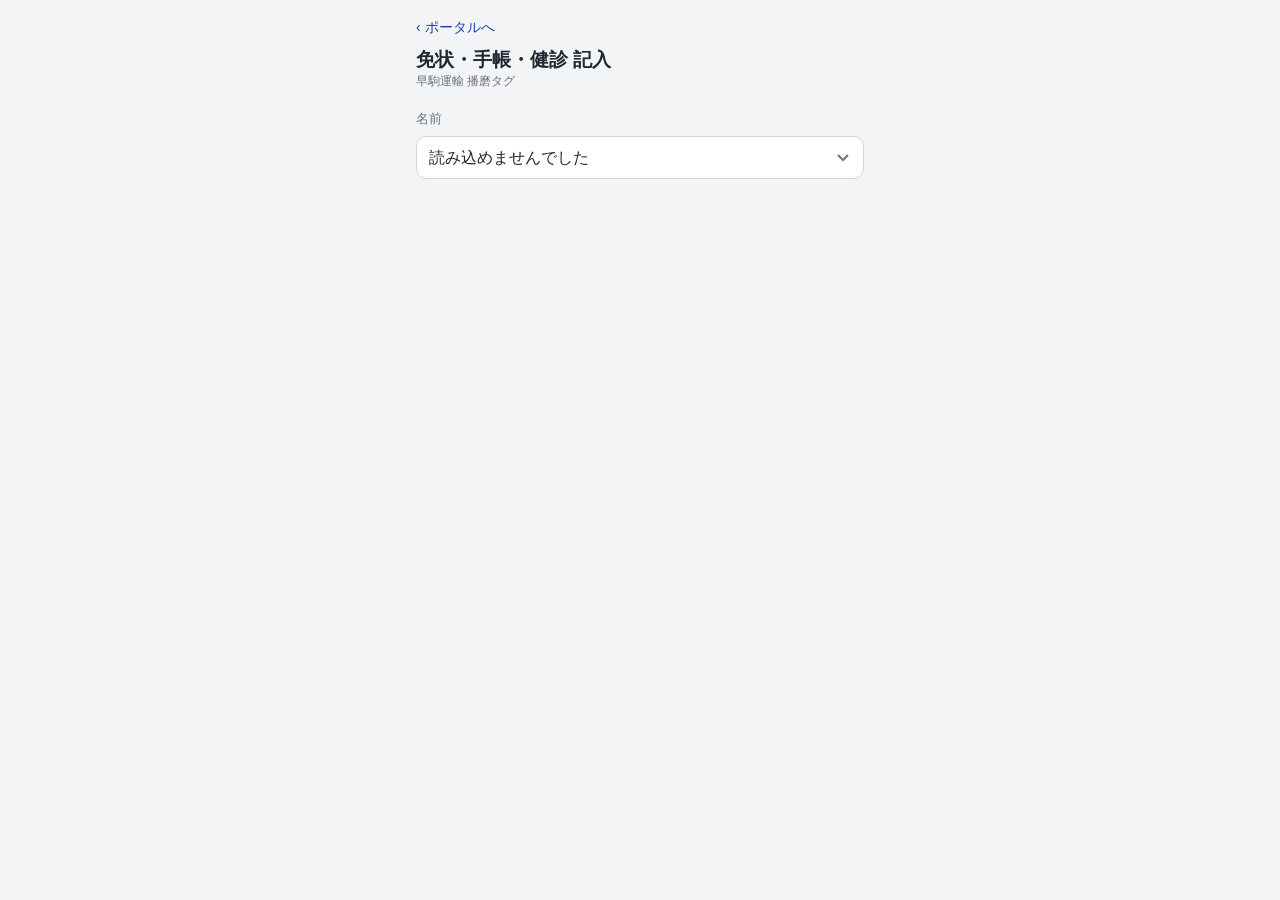
==== cert.html @ 057e6340 "Add files via upload" ====
<!DOCTYPE html>
<html lang="ja">
<head>
<meta charset="UTF-8">
<meta name="viewport" content="width=device-width, initial-scale=1">
<title>免状・手帳・健診 記入</title>
<link rel="icon" href="icon-192.png">
<link rel="apple-touch-icon" href="apple-touch-icon.png">
<link rel="stylesheet" href="style.css">
</head>
<body>
<div class="wrap">
  <a class="back" href="./">‹ ポータルへ</a>
  <div class="title">免状・手帳・健診 記入</div>
  <div class="subtitle">早駒運輸 播磨タグ</div>

  <div class="label">名前</div>
  <select id="name"><option value="">読み込み中…</option></select>

  <div id="main" style="display:none;">
    <div class="label">次回期限</div>
    <div id="certs"></div>

    <div class="label">更新したら記入</div>
    <div class="box">
      <label class="field"><span>種類</span>
        <select id="type">
          <option value="">選んでください</option>
          <option>海技免状</option><option>船員手帳</option><option>健康診断</option>
        </select></label>
      <label class="field"><span>受けた日／取得日</span><input type="date" id="taken"></label>
      <label class="field"><span>次回期限</span><input type="date" id="next"></label>
      <label class="field"><span>備考（なくてもOK）</span><input type="text" id="memo" maxlength="200"></label>
      <button class="btn" id="sendBtn" onclick="sendRecord()">送信</button>
      <div class="msg" id="recMsg"></div>
    </div>

    <div class="label">通知メールの宛先</div>
    <div class="box">
      <div id="curMail" style="font-size:14px;margin-bottom:8px;"></div>
      <div style="display:flex;gap:8px;">
        <input type="email" id="mail" placeholder="例）yamada@example.com" autocomplete="email">
        <button class="btn sub" id="mailBtn" onclick="saveMail()">登録</button>
      </div>
      <div class="msg" id="mailMsg"></div>
    </div>
  </div>
</div>

<script src="config.js"></script>
<script>
  var sel = document.getElementById('name');

  apiGet({ action: 'names' }).then(function (res) {
    sel.innerHTML = '<option value="">名前を選んでください</option>' +
      res.names.map(function (n) { return '<option>' + esc(n) + '</option>'; }).join('');
    try { var last = localStorage.getItem('certName'); if (last && res.names.indexOf(last) >= 0) { sel.value = last; loadMine(); } } catch (e) {}
  }).catch(function (err) {
    sel.innerHTML = '<option value="">読み込めませんでした</option>';
  });

  sel.onchange = function () {
    try { localStorage.setItem('certName', sel.value); } catch (e) {}
    loadMine();
  };

  function loadMine() {
    var name = sel.value;
    if (!name) { document.getElementById('main').style.display = 'none'; return; }
    document.getElementById('main').style.display = 'block';
    document.getElementById('certs').innerHTML = '<div class="note">読み込み中…</div>';
    apiGet({ action: 'mine', name: name }).then(function (res) {
      var m = res.mine;
      document.getElementById('certs').innerHTML = m.certs.map(function (c) {
        if (!c.next) return '<div class="cert none"><span class="n">' + esc(c.type) + '</span><span class="v"><small>まだ記入されていません</small></span></div>';
        var d = daysLeft(c.next);
        var sub = d < 0 ? '期限切れ　早めに更新を' : 'あと' + d + '日' + (c.alert ? '　早めに更新を' : '');
        var cls = (c.alert || d < 0) ? 'cert alert' : 'cert';
        return '<div class="' + cls + '"><span class="n">' + esc(c.type) + '</span><span class="v"><b>' + slashDate(c.next) + '</b><small>' + sub + '</small></span></div>';
      }).join('');
      document.getElementById('curMail').innerHTML = m.email
        ? '今の宛先：<b>' + esc(m.email) + '</b>（変えるときは下に入れて「登録」）'
        : '<span style="color:#b91c1c;font-weight:700;">まだ登録されていません。</span>登録すると期限が近づいたときにメールが届きます。';
    }).catch(function (err) {
      document.getElementById('certs').innerHTML = '<div class="note">読み込めませんでした（' + esc(err.message) + '）</div>';
    });
  }

  function showMsg(id, ok, text) {
    var el = document.getElementById(id);
    el.className = 'msg ' + (ok ? 'ok' : 'ng');
    el.textContent = text;
  }

  function sendRecord() {
    var body = {
      action: 'record', name: sel.value,
      type: document.getElementById('type').value,
      taken: document.getElementById('taken').value,
      next: document.getElementById('next').value,
      note: document.getElementById('memo').value
    };
    if (!body.type) return showMsg('recMsg', false, '種類を選んでください');
    if (!body.next) return showMsg('recMsg', false, '次回期限を入れてください');
    var btn = document.getElementById('sendBtn');
    btn.disabled = true; btn.textContent = '送信中…';
    apiPost(body).then(function () {
      showMsg('recMsg', true, '✓ 送信しました');
      ['type', 'taken', 'next', 'memo'].forEach(function (id) { document.getElementById(id).value = ''; });
      loadMine();
    }).catch(function (err) {
      showMsg('recMsg', false, '送信できませんでした：' + err.message);
    }).then(function () { btn.disabled = false; btn.textContent = '送信'; });
  }

  function saveMail() {
    var email = document.getElementById('mail').value.trim();
    if (!email) return showMsg('mailMsg', false, 'メールアドレスを入れてください');
    var btn = document.getElementById('mailBtn');
    btn.disabled = true;
    apiPost({ action: 'email', name: sel.value, email: email }).then(function () {
      showMsg('mailMsg', true, '✓ 登録しました');
      document.getElementById('mail').value = '';
      loadMine();
    }).catch(function (err) {
      showMsg('mailMsg', false, '登録できませんでした：' + err.message);
    }).then(function () { btn.disabled = false; });
  }
</script>
</body>
</html>
---- style.css ----
* { box-sizing: border-box; margin: 0; padding: 0; }
body {
  font-family: 'Hiragino Kaku Gothic ProN', 'Noto Sans JP', sans-serif;
  background: #f3f4f6; color: #1f2933; -webkit-text-size-adjust: 100%;
}
.wrap { max-width: 480px; margin: 0 auto; padding: 18px 16px 40px; }
.head { display: flex; align-items: center; gap: 10px; margin-bottom: 6px; }
.logo { width: 40px; height: 40px; border-radius: 10px; background: #dbeafe; color: #1e40af;
        display: flex; align-items: center; justify-content: center; flex: 0 0 40px; }
.title { font-size: 19px; font-weight: 700; }
.subtitle { font-size: 12px; color: #6b7280; }
.back { display: inline-block; font-size: 14px; color: #1e40af; text-decoration: none; margin-bottom: 10px; }
.label { font-size: 13px; color: #6b7280; margin: 20px 0 8px; }
.card { display: flex; align-items: center; gap: 12px; padding: 14px; background: #fff;
        border: 1px solid #e5e7eb; border-radius: 14px; text-decoration: none; color: inherit;
        margin-bottom: 10px; -webkit-tap-highlight-color: transparent; }
.card:active { background: #f9fafb; }
.ic { width: 46px; height: 46px; border-radius: 12px; display: flex; align-items: center;
      justify-content: center; flex: 0 0 46px; }
.ic svg { width: 26px; height: 26px; }
.card .t { font-size: 16px; font-weight: 700; }
.card .d { font-size: 12px; color: #6b7280; margin-top: 2px; }
.card .chev { margin-left: auto; color: #9ca3af; font-size: 20px; }
.c-green { background: #e1f5ee; color: #085041; }
.c-purple { background: #eeedfe; color: #3c3489; }
.c-amber { background: #faeeda; color: #633806; }
.c-blue { background: #e6f1fb; color: #0c447c; }
.c-gray { background: #f1efe8; color: #444441; }
.box { background: #fff; border: 1px solid #e5e7eb; border-radius: 14px; padding: 14px; }
select, input[type=date], input[type=email], input[type=text] {
  width: 100%; padding: 12px; font-size: 16px; font-family: inherit; border: 1.5px solid #d1d5db;
  border-radius: 10px; background: #fff; color: #1f2933; -webkit-appearance: none; appearance: none;
}
.field { display: block; margin-bottom: 12px; }
.field span { display: block; font-size: 13px; color: #4b5563; margin-bottom: 4px; }
.btn { width: 100%; padding: 14px; font-size: 16px; font-weight: 700; font-family: inherit; border: none;
       border-radius: 10px; background: #0c447c; color: #fff; }
.btn:disabled { opacity: .5; }
.btn.sub { width: auto; flex: 0 0 auto; white-space: nowrap; padding: 12px 16px; background: #fff; color: #0c447c; border: 1.5px solid #0c447c; }
.msg { margin-top: 10px; padding: 10px; border-radius: 10px; font-size: 14px; font-weight: 700; text-align: center; display: none; }
.msg.ok { display: block; background: #dcfce7; color: #166534; }
.msg.ng { display: block; background: #fef2f2; color: #b91c1c; }
.note { font-size: 13px; color: #6b7280; text-align: center; padding: 20px 0; }
.cert { display: flex; justify-content: space-between; align-items: center; padding: 13px 14px; background: #fff;
        border: 1px solid #e5e7eb; border-radius: 12px; margin-bottom: 8px; }
.cert .n { font-size: 16px; }
.cert .v { text-align: right; }
.cert .v b { font-size: 16px; }
.cert .v small { display: block; font-size: 12px; color: #6b7280; }
.cert.alert { background: #fdecec; border-color: #f2a7a7; color: #a32d2d; }
.cert.alert .v small { color: #a32d2d; }
.cert.none { color: #9ca3af; }
select { background-image: url("data:image/svg+xml,%3Csvg xmlns='http://www.w3.org/2000/svg' width='12' height='8'%3E%3Cpath d='M1 1l5 5 5-5' fill='none' stroke='%236b7280' stroke-width='2'/%3E%3C/svg%3E");
         background-repeat: no-repeat; background-position: right 14px center; padding-right: 36px; }
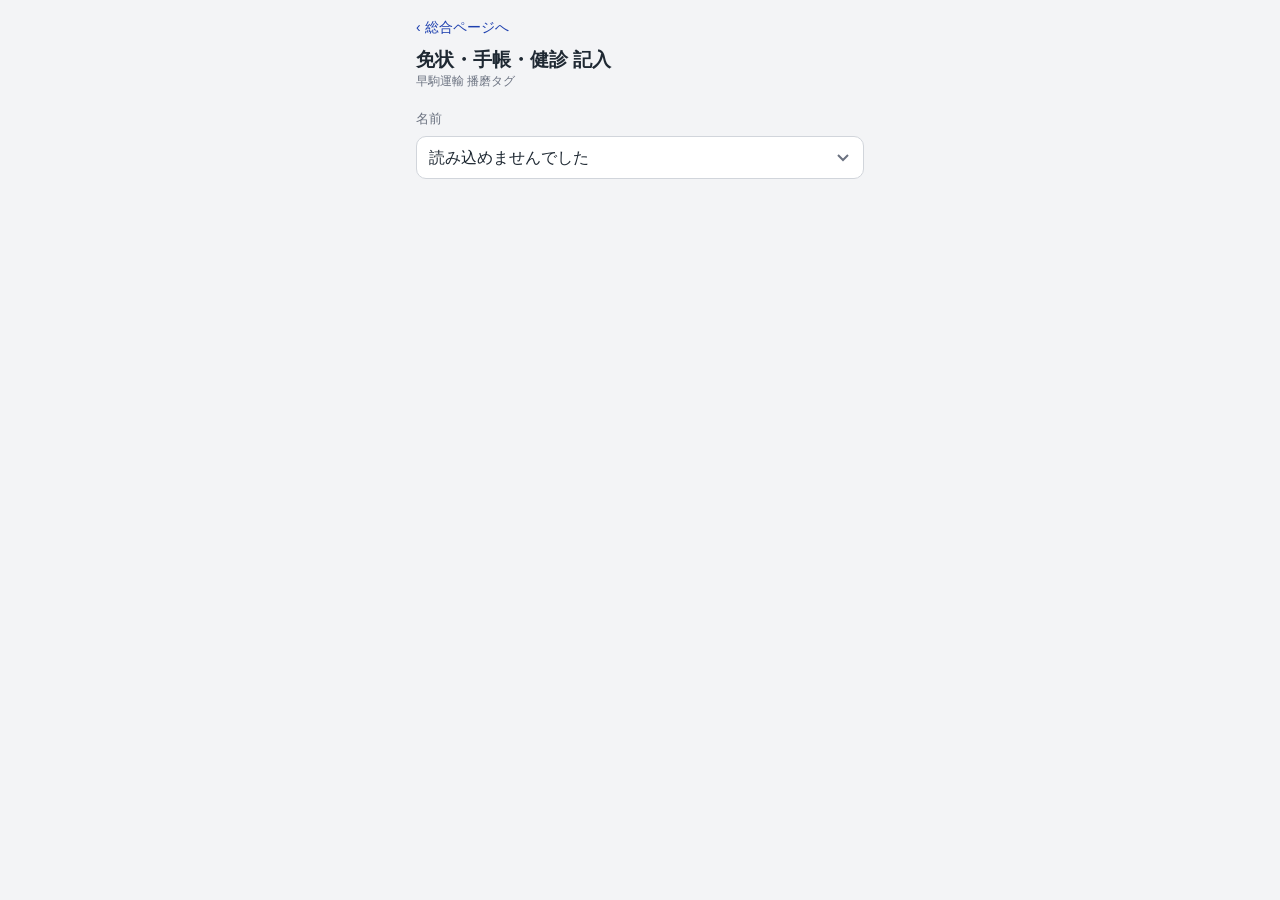
==== commit fc04decd: "Add files via upload" ====
--- a/cert.html
+++ b/cert.html
@@ -7,10 +7,17 @@
 <link rel="icon" href="icon-192.png">
 <link rel="apple-touch-icon" href="apple-touch-icon.png">
 <link rel="stylesheet" href="style.css">
+<style>
+  .tp { border: 1.5px solid #e5e7eb; border-radius: 12px; padding: 4px 12px; margin-bottom: 10px; }
+  .tp.on { border-color: #0c447c; background: #f5f9fd; }
+  .chk { display: flex; align-items: center; gap: 10px; padding: 10px 0; font-size: 16px; font-weight: 700; }
+  .chk input { width: 22px; height: 22px; }
+  .dates { padding-bottom: 4px; }
+</style>
 </head>
 <body>
 <div class="wrap">
-  <a class="back" href="./">‹ ポータルへ</a>
+  <a class="back" href="./">‹ 総合ページへ</a>
   <div class="title">免状・手帳・健診 記入</div>
   <div class="subtitle">早駒運輸 播磨タグ</div>
 
@@ -21,15 +28,9 @@
     <div class="label">次回期限</div>
     <div id="certs"></div>
 
-    <div class="label">更新したら記入</div>
+    <div class="label">更新したら記入（いくつでも選べます）</div>
     <div class="box">
-      <label class="field"><span>種類</span>
-        <select id="type">
-          <option value="">選んでください</option>
-          <option>海技免状</option><option>船員手帳</option><option>健康診断</option>
-        </select></label>
-      <label class="field"><span>受けた日／取得日</span><input type="date" id="taken"></label>
-      <label class="field"><span>次回期限</span><input type="date" id="next"></label>
+      <div id="types"></div>
       <label class="field"><span>備考（なくてもOK）</span><input type="text" id="memo" maxlength="200"></label>
       <button class="btn" id="sendBtn" onclick="sendRecord()">送信</button>
       <div class="msg" id="recMsg"></div>
@@ -92,24 +93,58 @@
     el.textContent = text;
   }
 
+  // ---- 種類のチェックと日付欄 ----
+  var TYPES = ['海技免状', '船員手帳', '健康診断'];
+  document.getElementById('types').innerHTML = TYPES.map(function (t, i) {
+    return '<div class="tp" id="tp' + i + '">' +
+      '<label class="chk"><input type="checkbox" id="ck' + i + '" onchange="toggleType(' + i + ')"><span>' + t + '</span></label>' +
+      '<div class="dates" id="dt' + i + '" style="display:none;">' +
+        '<label class="field"><span>受けた日／取得日</span><input type="date" id="tk' + i + '"></label>' +
+        '<label class="field"><span>次回期限</span><input type="date" id="nx' + i + '"></label>' +
+      '</div></div>';
+  }).join('');
+
+  function toggleType(i) {
+    var on = document.getElementById('ck' + i).checked;
+    document.getElementById('dt' + i).style.display = on ? 'block' : 'none';
+    document.getElementById('tp' + i).classList.toggle('on', on);
+  }
+
   function sendRecord() {
-    var body = {
-      action: 'record', name: sel.value,
-      type: document.getElementById('type').value,
-      taken: document.getElementById('taken').value,
-      next: document.getElementById('next').value,
-      note: document.getElementById('memo').value
-    };
-    if (!body.type) return showMsg('recMsg', false, '種類を選んでください');
-    if (!body.next) return showMsg('recMsg', false, '次回期限を入れてください');
+    var items = [];
+    for (var i = 0; i < TYPES.length; i++) {
+      if (!document.getElementById('ck' + i).checked) continue;
+      var taken = document.getElementById('tk' + i).value;
+      var next = document.getElementById('nx' + i).value;
+      if (!next) return showMsg('recMsg', false, TYPES[i] + 'の次回期限を入れてください');
+      if (taken && taken > next) return showMsg('recMsg', false, TYPES[i] + '：受けた日が次回期限より後になっています');
+      items.push({ type: TYPES[i], taken: taken, next: next });
+    }
+    if (!items.length) return showMsg('recMsg', false, '更新した種類にチェックを入れてください');
+    var note = document.getElementById('memo').value;
     var btn = document.getElementById('sendBtn');
     btn.disabled = true; btn.textContent = '送信中…';
-    apiPost(body).then(function () {
-      showMsg('recMsg', true, '✓ 送信しました');
-      ['type', 'taken', 'next', 'memo'].forEach(function (id) { document.getElementById(id).value = ''; });
+    var done = [];
+    // 1件ずつ順番に送る
+    items.reduce(function (p, it) {
+      return p.then(function () {
+        return apiPost({ action: 'record', name: sel.value, type: it.type, taken: it.taken, next: it.next, note: note })
+          .then(function () { done.push(it.type); });
+      });
+    }, Promise.resolve()).then(function () {
+      showMsg('recMsg', true, '✓ 送信しました（' + done.join('・') + '）');
+      for (var i = 0; i < TYPES.length; i++) {
+        document.getElementById('ck' + i).checked = false;
+        document.getElementById('tk' + i).value = '';
+        document.getElementById('nx' + i).value = '';
+        toggleType(i);
+      }
+      document.getElementById('memo').value = '';
       loadMine();
     }).catch(function (err) {
-      showMsg('recMsg', false, '送信できませんでした：' + err.message);
+      var head = done.length ? done.join('・') + 'は送信済み。' : '';
+      showMsg('recMsg', false, head + '送信できませんでした：' + err.message);
+      loadMine();
     }).then(function () { btn.disabled = false; btn.textContent = '送信'; });
   }
 
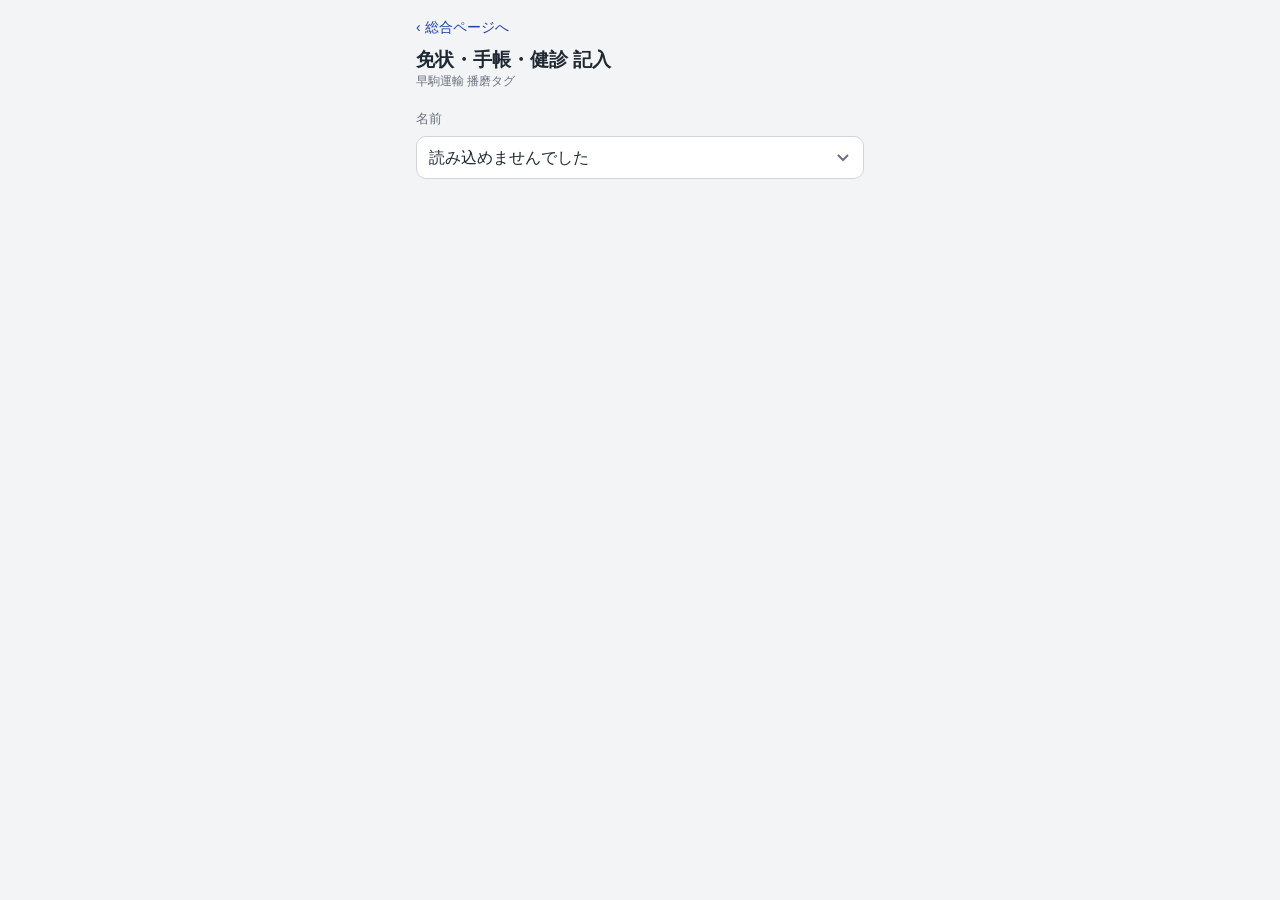
==== commit 5f3a7a55: "Add files via upload" ====
--- a/cert.html
+++ b/cert.html
@@ -13,6 +13,10 @@
   .chk { display: flex; align-items: center; gap: 10px; padding: 10px 0; font-size: 16px; font-weight: 700; }
   .chk input { width: 22px; height: 22px; }
   .dates { padding-bottom: 4px; }
+  .cert { display: block; }
+  .cert .row1 { display: flex; justify-content: space-between; align-items: center; }
+  .cert .nt { font-size: 12px; color: #6b7280; margin-top: 6px; }
+  .cert.alert .nt { color: #a32d2d; }
 </style>
 </head>
 <body>
@@ -31,7 +35,7 @@
     <div class="label">更新したら記入（いくつでも選べます）</div>
     <div class="box">
       <div id="types"></div>
-      <label class="field"><span>備考（なくてもOK）</span><input type="text" id="memo" maxlength="200"></label>
+      <label class="field"><span>備考（なくてもOK）</span><input type="text" id="memo" maxlength="200" placeholder="例）3級　更新講習受講"></label>
       <button class="btn" id="sendBtn" onclick="sendRecord()">送信</button>
       <div class="msg" id="recMsg"></div>
     </div>
@@ -72,12 +76,18 @@
     document.getElementById('certs').innerHTML = '<div class="note">読み込み中…</div>';
     apiGet({ action: 'mine', name: name }).then(function (res) {
       var m = res.mine;
-      document.getElementById('certs').innerHTML = m.certs.map(function (c) {
+      // 海技免状：持っている方だけ出す。どちらも無ければ「海技免状」を1つだけ
+      var lic = m.certs.filter(function (c) { return c.type.indexOf('海技免状') === 0; });
+      var others = m.certs.filter(function (c) { return c.type.indexOf('海技免状') !== 0; });
+      var hasLic = lic.filter(function (c) { return c.next; });
+      var show = (hasLic.length ? hasLic : [{ type: '海技免状', next: '' }]).concat(others);
+      document.getElementById('certs').innerHTML = show.map(function (c) {
         if (!c.next) return '<div class="cert none"><span class="n">' + esc(c.type) + '</span><span class="v"><small>まだ記入されていません</small></span></div>';
         var d = daysLeft(c.next);
         var sub = d < 0 ? '期限切れ　早めに更新を' : 'あと' + d + '日' + (c.alert ? '　早めに更新を' : '');
         var cls = (c.alert || d < 0) ? 'cert alert' : 'cert';
-        return '<div class="' + cls + '"><span class="n">' + esc(c.type) + '</span><span class="v"><b>' + slashDate(c.next) + '</b><small>' + sub + '</small></span></div>';
+        return '<div class="' + cls + '"><div class="row1"><span class="n">' + esc(c.type) + '</span><span class="v"><b>' + slashDate(c.next) + '</b><small>' + sub + '</small></span></div>' +
+          (c.note ? '<div class="nt">備考：' + esc(c.note) + '</div>' : '') + '</div>';
       }).join('');
       document.getElementById('curMail').innerHTML = m.email
         ? '今の宛先：<b>' + esc(m.email) + '</b>（変えるときは下に入れて「登録」）'
@@ -94,7 +104,7 @@
   }
 
   // ---- 種類のチェックと日付欄 ----
-  var TYPES = ['海技免状', '船員手帳', '健康診断'];
+  var TYPES = ['海技免状（航海）', '海技免状（機関）', '船員手帳', '健康診断'];
   document.getElementById('types').innerHTML = TYPES.map(function (t, i) {
     return '<div class="tp" id="tp' + i + '">' +
       '<label class="chk"><input type="checkbox" id="ck' + i + '" onchange="toggleType(' + i + ')"><span>' + t + '</span></label>' +
